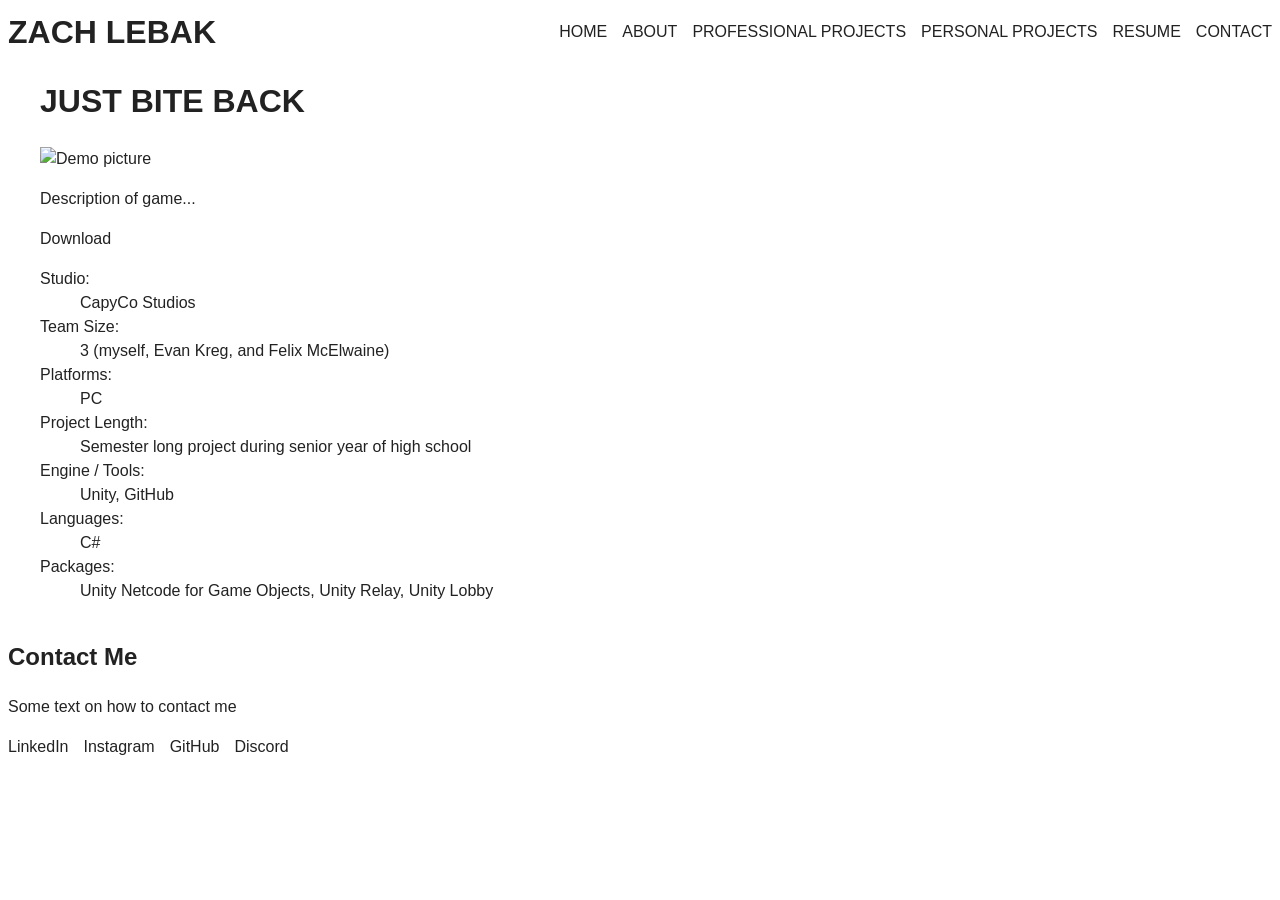
==== just-bite-back.html @ ba39cdc1 "Added project page outline for Just Bite Back" ====
<!DOCTYPE html>
<html>

<head>
  <link rel="stylesheet" href="style.css">
  <title>Project - Just Bite Back</title>
</head>

<body>
  <!--Header-->
  <header>

    <h1>ZACH LEBAK</h1>
    <nav>
      <a href="index.html">HOME</a>
      <a href="">ABOUT</a>
      <a href="">PROFESSIONAL PROJECTS</a>
      <a href="">PERSONAL PROJECTS</a>
      <a href="">RESUME</a>
      <a href="">CONTACT</a>
    </nav>

  </header>


  <!--Main-->
  <main>
    <h1>JUST BITE BACK</h1>

    <img src="#" alt="Demo picture">

    <p>Description of game...</p>

    <a href="#">Download</a>

    <div class="project-grid">
      <dl>
        <dt>Studio:</dt>
        <dd>CapyCo Studios</dd>

        <dt>Team Size:</dt>
        <dd>3 (myself, Evan Kreg, and Felix McElwaine)</dd>

        <dt>Platforms:</dt>
        <dd>PC</dd>

        <dt>Project Length:</dt>
        <dd>Semester long project during senior year of high school</dd>

        <dt>Engine / Tools:</dt>
        <dd>Unity, GitHub</dd>

        <dt>Languages:</dt>
        <dd>C#</dd>

        <dt>Packages:</dt>
        <dd>Unity Netcode for Game Objects, Unity Relay, Unity Lobby</dd>
      </dl>
    </div>
  </main>

  <!--Footer-->
  <footer>
    <h2>Contact Me</h2>

    <p>
      Some text on how to contact me
    </p>

    <!--Links to socials-->
    <nav>
      <a href="">LinkedIn</a>
      <a href="">Instagram</a>
      <a href="">GitHub</a>
      <a href="">Discord</a>
    </nav>
  </footer>
</body>

</html>
---- style.css ----
* {
  box-sizing: border-box;
}

body {
  font-family: sans-serif;
  color: #222;
  line-height: 1.5;
}

main {
  max-width: 1200px;
  margin: 0 auto;
}

a {
  text-decoration: none;
  color: inherit;
}

article {
  padding: 15px;
  border: 2px solid gray;
  margin: 15px 0;
  width: 100%;
}

.project-grid {
  display: grid;
  grid-template-columns: repeat(auto-fit, minmax(280px, 1fr));
  gap: 20px;
}

nav {
  display: flex;
  gap: 15px;
}

header {
  display: flex;
  justify-content: space-between;
  align-items: center;
}

@media (max-width: 600px) {
  header {
    flex-direction: column;
    align-items: flex-start;
  }
}

header h1 {
  margin: 0;
}
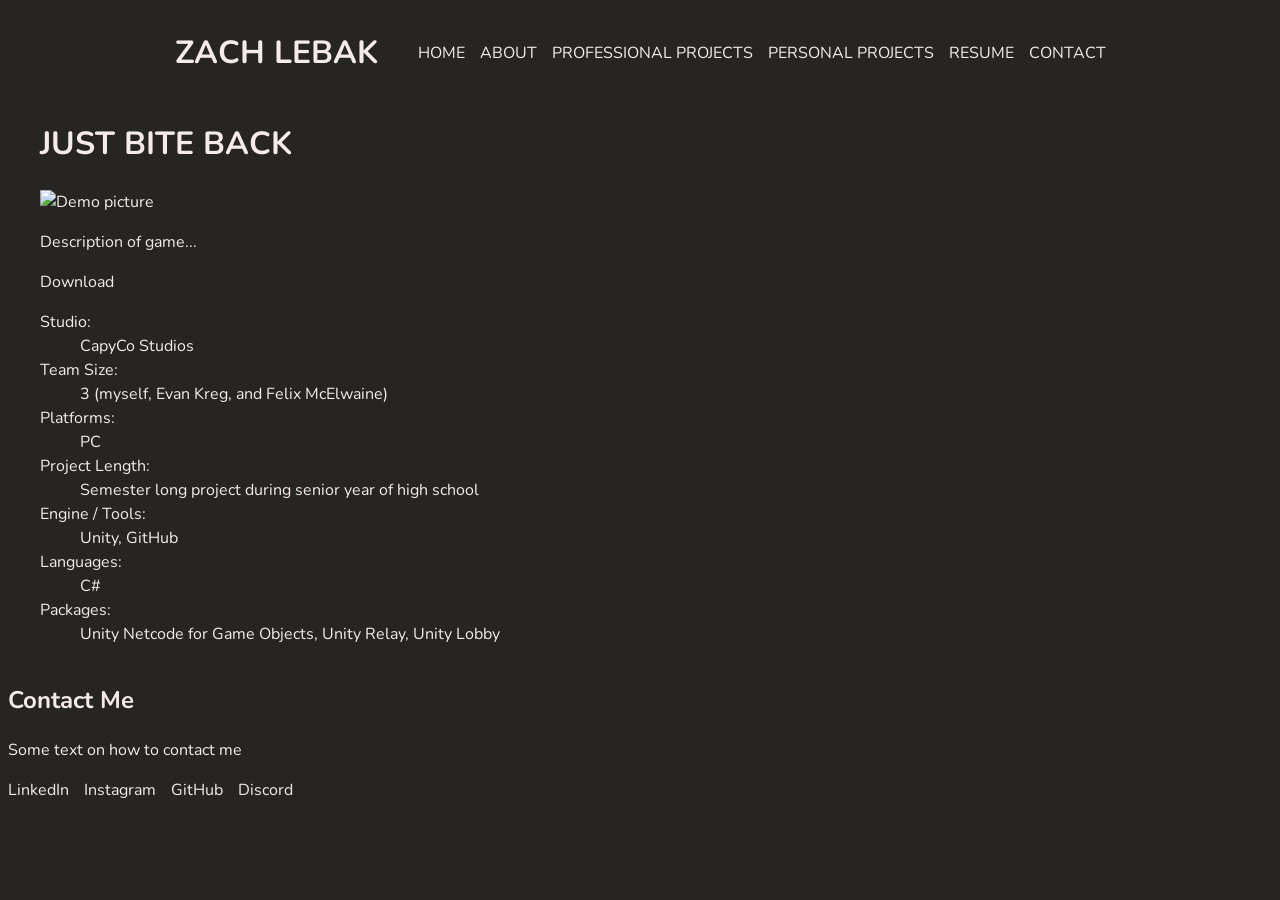
==== commit b4ddd59f: "Updated the look of the main page, focusing on the header" ====
--- a/just-bite-back.html
+++ b/just-bite-back.html
@@ -2,6 +2,9 @@
 <html>
 
 <head>
+  <link rel="preconnect" href="https://fonts.googleapis.com">
+  <link rel="preconnect" href="https://fonts.gstatic.com" crossorigin>
+  <link href="https://fonts.googleapis.com/css2?family=Nunito:wght@400;600;700&display=swap" rel="stylesheet">
   <link rel="stylesheet" href="style.css">
   <title>Project - Just Bite Back</title>
 </head>
@@ -10,14 +13,17 @@
   <!--Header-->
   <header>
 
-    <h1>ZACH LEBAK</h1>
-    <nav>
+    <a href="index.html">
+      <h1>ZACH LEBAK</h1>
+    </a>
+    <button class="nav-toggle">☰</button>
+    <nav class="site-nav">
       <a href="index.html">HOME</a>
-      <a href="">ABOUT</a>
-      <a href="">PROFESSIONAL PROJECTS</a>
-      <a href="">PERSONAL PROJECTS</a>
+      <a href="#about">ABOUT</a>
+      <a href="#prof-projects">PROFESSIONAL PROJECTS</a>
+      <a href="#personal-projects">PERSONAL PROJECTS</a>
       <a href="">RESUME</a>
-      <a href="">CONTACT</a>
+      <a href="#contact">CONTACT</a>
     </nav>
 
   </header>
@@ -75,6 +81,9 @@
       <a href="">Discord</a>
     </nav>
   </footer>
+
+  <!-- Link scripts -->
+  <script src="script.js"></script>
 </body>
 
 </html>
--- a/style.css
+++ b/style.css
@@ -1,54 +1,107 @@
+:root {
+  --bg-color: #272424;
+  --header-color: #121111;
+  --text-color: #f5ebeb;
+  --card-bg: #1e1e1e;
+  --accent: #ea4b4b;
+}
+
 * {
   box-sizing: border-box;
 }
 
+/* Body */
 body {
-  font-family: sans-serif;
-  color: #222;
+  background-color: var(--bg-color);
+  color: var(--text-color);
+  font-family: 'Nunito', sans-serif;
   line-height: 1.5;
 }
 
+/* Main */
 main {
   max-width: 1200px;
   margin: 0 auto;
 }
 
+/* Links */
 a {
   text-decoration: none;
   color: inherit;
 }
 
+/* Article */
 article {
+  background-color: var(--card-bg);
   padding: 15px;
-  border: 2px solid gray;
   margin: 15px 0;
   width: 100%;
 }
 
+/* Nav */
+nav {
+  display: flex;
+  gap: 15px;
+}
+
+.nav-toggle {
+  display: none;
+}
+
+@media (max-width: 1000px) {
+  .nav-toggle {
+    display: block;
+  }
+
+  header {
+    justify-content: space-between;
+    flex-direction: row;
+  }
+
+  .site-nav {
+    display: none;
+    flex-direction: column;
+    width: 100%;
+  }
+
+  .site-nav.open {
+    display: flex;
+  }
+}
+
+/* Header */
+header {
+  display: flex;
+  justify-content: center;
+  align-items: center;
+  gap: 40px;
+}
+
+/* Custom Classes */
+
+/* Project Grid */
 .project-grid {
   display: grid;
   grid-template-columns: repeat(auto-fit, minmax(280px, 1fr));
   gap: 20px;
 }
 
-nav {
-  display: flex;
-  gap: 15px;
+/* Header Band */
+.header-band {
+  background-color: var(--header-color);
+  color: var(--text-color);
+  padding: 1rem 0;
+  width: 100vw;
+  margin-left: calc(-50vw + 50%);
+  text-align: center;
 }
 
-header {
-  display: flex;
-  justify-content: space-between;
-  align-items: center;
-}
-
-@media (max-width: 600px) {
-  header {
-    flex-direction: column;
-    align-items: flex-start;
-  }
-}
-
-header h1 {
-  margin: 0;
+/* About Me Section */
+.about-me-section {
+  background-color: var(--accent);
+  color: var(--text-color);
+  padding: 1rem 0;
+  width: 100vw;
+  margin-left: calc(-50vw + 50%);
+  text-align: center;
 }
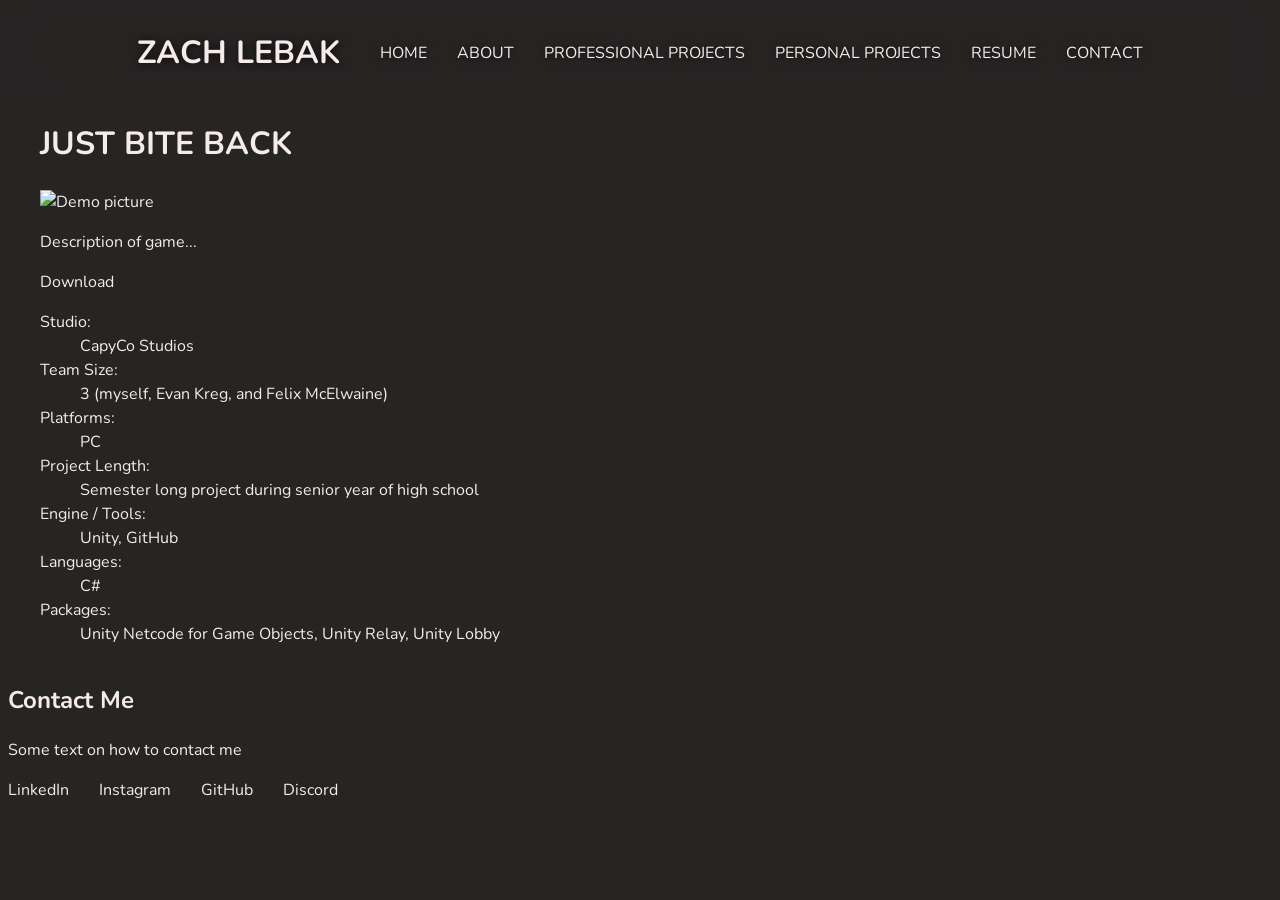
==== commit bc959fc1: "Added more styling and finished about me section." ====
--- a/just-bite-back.html
+++ b/just-bite-back.html
@@ -2,6 +2,7 @@
 <html>
 
 <head>
+  <meta name="viewport" content="width=device-width, initial-scale=1.0">
   <link rel="preconnect" href="https://fonts.googleapis.com">
   <link rel="preconnect" href="https://fonts.gstatic.com" crossorigin>
   <link href="https://fonts.googleapis.com/css2?family=Nunito:wght@400;600;700&display=swap" rel="stylesheet">
--- a/style.css
+++ b/style.css
@@ -18,6 +18,10 @@
   line-height: 1.5;
 }
 
+html {
+  scroll-behavior: smooth;
+}
+
 /* Main */
 main {
   max-width: 1200px;
@@ -30,6 +34,18 @@
   color: inherit;
 }
 
+/* Images */
+img {
+  max-width: 100%;
+  height: auto;
+  display: block;
+}
+
+article img {
+  max-width: 800px;
+  margin: 0 auto;
+}
+
 /* Article */
 article {
   background-color: var(--card-bg);
@@ -38,43 +54,32 @@
   width: 100%;
 }
 
+article h2 {
+  text-align: center;
+}
+
 /* Nav */
 nav {
   display: flex;
-  gap: 15px;
+  gap: 30px;
 }
 
 .nav-toggle {
   display: none;
 }
 
-@media (max-width: 1000px) {
-  .nav-toggle {
-    display: block;
-  }
-
-  header {
-    justify-content: space-between;
-    flex-direction: row;
-  }
-
-  .site-nav {
-    display: none;
-    flex-direction: column;
-    width: 100%;
-  }
-
-  .site-nav.open {
-    display: flex;
-  }
-}
-
 /* Header */
 header {
+  align-items: center;
+  background-color: color-mix(in srgb, var(--bg-color), 90%, transparent);
+  backdrop-filter: blur(20px);
   display: flex;
+  gap: 40px;
   justify-content: center;
-  align-items: center;
-  gap: 40px;
+  position: sticky;
+  top: 0;
+  text-shadow: 0 1px 10px rgba(0, 0, 0, 0.8);
+  z-index: 100;
 }
 
 /* Custom Classes */
@@ -104,4 +109,50 @@
   width: 100vw;
   margin-left: calc(-50vw + 50%);
   text-align: center;
+}
+
+.about-me-section p {
+  line-height: 1.5;
+  max-width: 75ch;
+  margin-bottom: 1rem;
+  margin: 0 auto;
+}
+
+.contact-section {
+  background-color: var(--accent);
+  color: var(--text-color);
+  padding: 1rem 0;
+  width: 100vw;
+  margin-left: calc(-50vw + 50%);
+  text-align: center;
+}
+
+.contact-section nav {
+  flex-direction: column;
+}
+
+/* Small Rules */
+@media (max-width: 1000px) {
+  .nav-toggle {
+    display: block;
+  }
+
+  header {
+    justify-content: space-between;
+    flex-direction: row;
+  }
+
+  .site-nav {
+    display: none;
+    flex-direction: column;
+    width: 100%;
+  }
+
+  .site-nav.open {
+    display: flex;
+  }
+
+  .about-me-section p {
+    padding: 0 20px;
+  }
 }
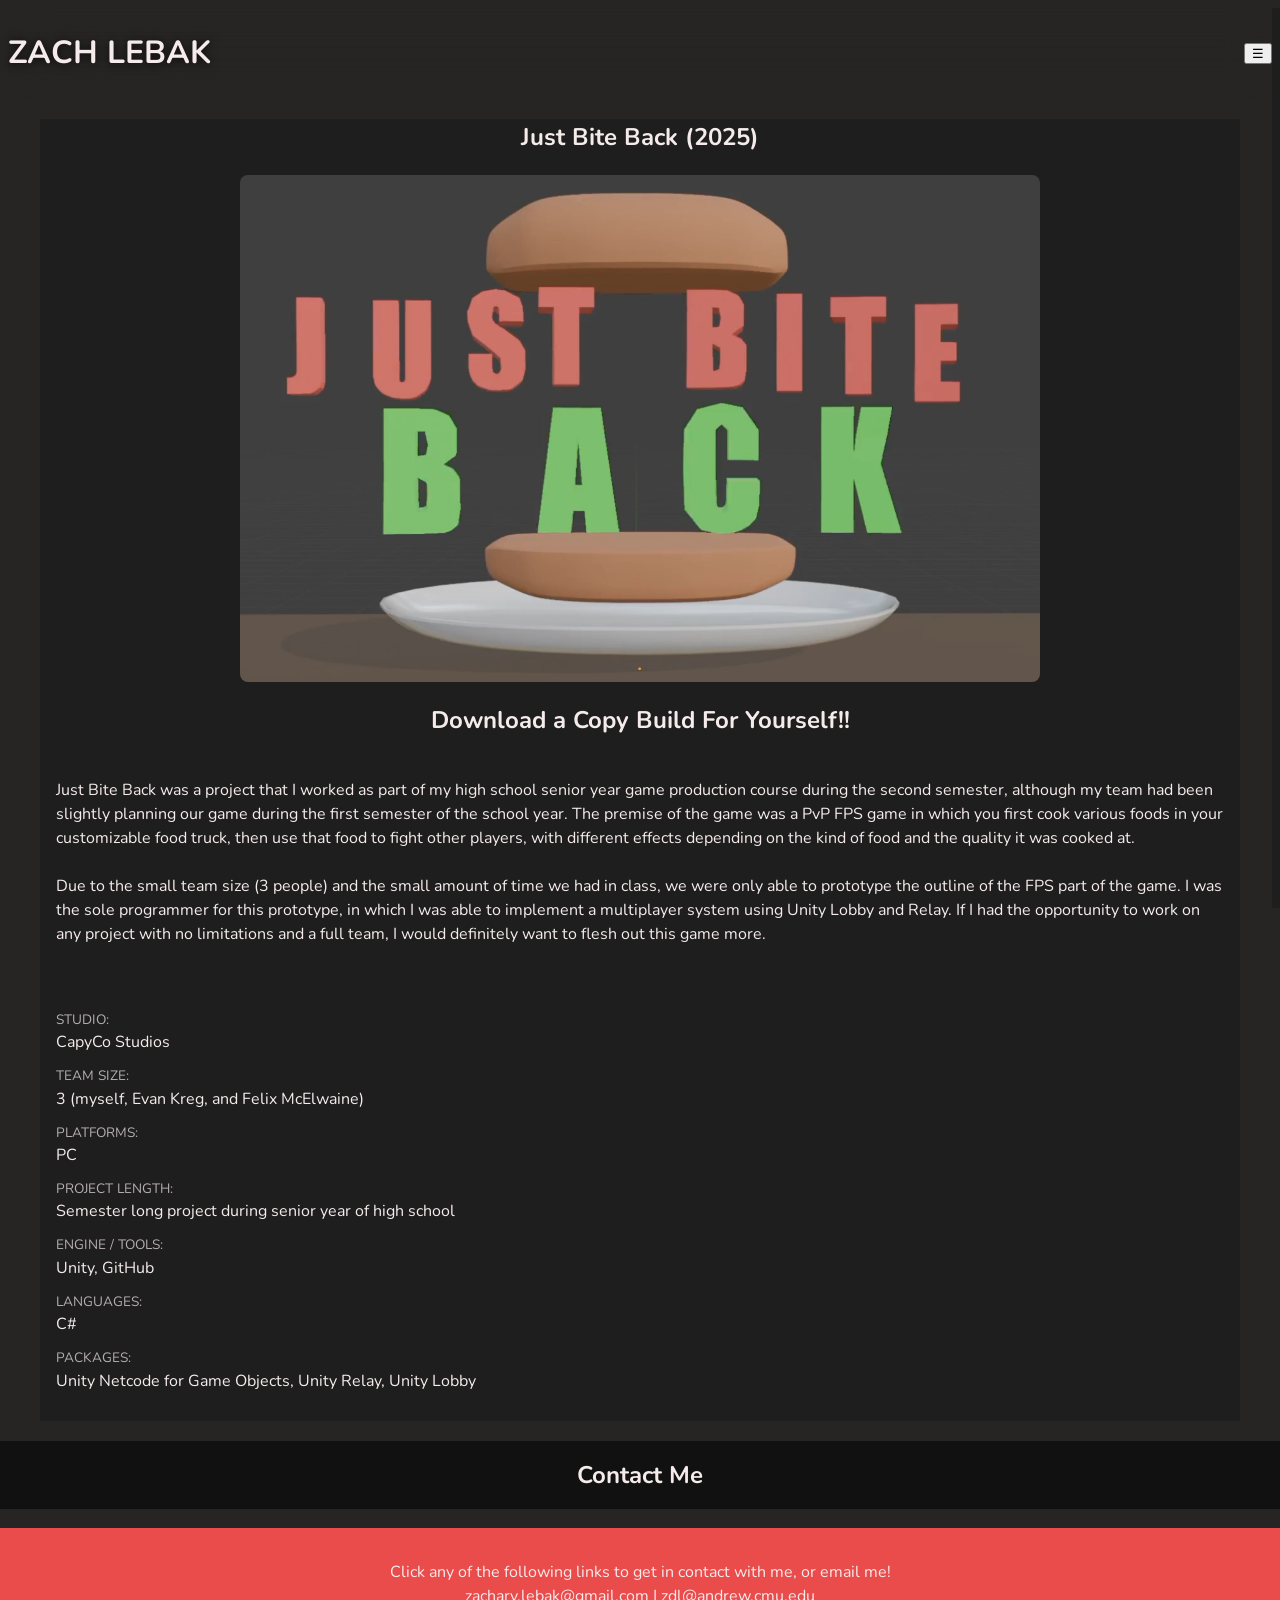
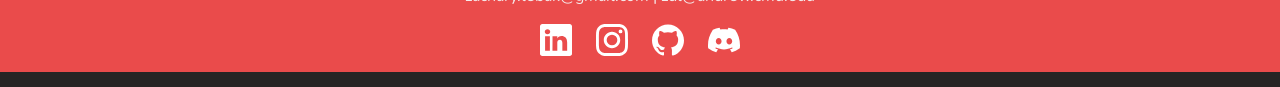
==== commit 6938fbb9: "Changed viewport to hopefully fix mobile view" ====
--- a/just-bite-back.html
+++ b/just-bite-back.html
@@ -11,6 +11,10 @@
 </head>
 
 <body>
+  <div id="loader" aria-hidden="true">
+    <div class="spinner"></div>
+  </div>
+
   <!--Header-->
   <header>
 
@@ -19,12 +23,13 @@
     </a>
     <button class="nav-toggle">☰</button>
     <nav class="site-nav">
-      <a href="index.html">HOME</a>
-      <a href="#about">ABOUT</a>
-      <a href="#prof-projects">PROFESSIONAL PROJECTS</a>
-      <a href="#personal-projects">PERSONAL PROJECTS</a>
-      <a href="">RESUME</a>
-      <a href="#contact">CONTACT</a>
+      <button class="nav-close" aria-label="Close Menu">✕</button>
+      <a href="index.html"><img src="img/house-fill.svg" alt=""> HOME</a>
+      <a href="index.html#about"><img src="img/person-badge.svg" alt=""> ABOUT</a>
+      <a href="index.html#prof-projects"><img src="img/people-fill.svg" alt=""> PROFESSIONAL PROJECTS</a>
+      <a href="index.html#personal-projects"><img src="img/heart-fill.svg" alt=""> PERSONAL PROJECTS</a>
+      <a href="resume.pdf"><img src="img/file-earmark-person-fill.svg" alt=""> RESUME</a>
+      <a href="index.html#contact"><img src="img/chat-fill.svg" alt=""> CONTACT</a>
     </nav>
 
   </header>
@@ -32,55 +37,86 @@
 
   <!--Main-->
   <main>
-    <h1>JUST BITE BACK</h1>
+    <article class="featured-project">
+      <h1>Just Bite Back (2025)</h1>
+      <img src="img/JustBiteBackLogo.png" alt="Just Bite Back caption photo">
 
-    <img src="#" alt="Demo picture">
+      <a href="https://drive.google.com/file/d/1k220V2Wcney2MJxldcKRZJjWkZpJBJUO/view?usp=drive_link">
+        <h1>Download a Copy Build For Yourself!!</h1>
+      </a>
 
-    <p>Description of game...</p>
+      <div class="featured-details">
+        <p>
+          Just Bite Back was a project that I worked as part of my high school senior year
+          game production course during the second semester, although my team had been slightly planning our game
+          during the first semester of the school year. The premise of the game was a PvP FPS game in which you first
+          cook various foods in your customizable food truck, then use that food to fight other players, with
+          different effects depending on the kind of food and the quality it was cooked at.
 
-    <a href="#">Download</a>
+          <br><br>
 
-    <div class="project-grid">
-      <dl>
-        <dt>Studio:</dt>
-        <dd>CapyCo Studios</dd>
+          Due to the small team size (3 people) and the small amount of time we had in class, we were only able to
+          prototype the outline of the FPS part of the game. I was the sole programmer for this prototype, in which I
+          was able to implement a multiplayer system using Unity Lobby and Relay. If I had the opportunity to work on
+          any project with no limitations and a full team, I would definitely want to flesh out this game more.
+        </p>
 
-        <dt>Team Size:</dt>
-        <dd>3 (myself, Evan Kreg, and Felix McElwaine)</dd>
+        <dl>
+          <dt>Studio:</dt>
+          <dd>CapyCo Studios</dd>
 
-        <dt>Platforms:</dt>
-        <dd>PC</dd>
+          <dt>Team Size:</dt>
+          <dd>3 (myself, Evan Kreg, and Felix McElwaine)</dd>
 
-        <dt>Project Length:</dt>
-        <dd>Semester long project during senior year of high school</dd>
+          <dt>Platforms:</dt>
+          <dd>PC</dd>
 
-        <dt>Engine / Tools:</dt>
-        <dd>Unity, GitHub</dd>
+          <dt>Project Length:</dt>
+          <dd>Semester long project during senior year of high school</dd>
 
-        <dt>Languages:</dt>
-        <dd>C#</dd>
+          <dt>Engine / Tools:</dt>
+          <dd>Unity, GitHub</dd>
 
-        <dt>Packages:</dt>
-        <dd>Unity Netcode for Game Objects, Unity Relay, Unity Lobby</dd>
-      </dl>
-    </div>
+          <dt>Languages:</dt>
+          <dd>C#</dd>
+
+          <dt>Packages:</dt>
+          <dd>Unity Netcode for Game Objects, Unity Relay, Unity Lobby</dd>
+        </dl>
+      </div>
+    </article>
   </main>
 
   <!--Footer-->
-  <footer>
-    <h2>Contact Me</h2>
+  <footer id="contact">
+    <h2 class="header-band">Contact Me</h2>
 
-    <p>
-      Some text on how to contact me
-    </p>
+    <article class="contact-section">
+      <p>
+        Click any of the following links to get in contact with me, or email me!
 
-    <!--Links to socials-->
-    <nav>
-      <a href="">LinkedIn</a>
-      <a href="">Instagram</a>
-      <a href="">GitHub</a>
-      <a href="">Discord</a>
-    </nav>
+        <br>
+
+        zachary.lebak@gmail.com | zdl@andrew.cmu.edu
+      </p>
+
+      <!--Links to socials-->
+      <div class="social-links">
+        <a href="https://www.linkedin.com/in/zachary-lebak-763389263/">
+          <img src="img/linkedin.svg" alt="LinkedIn">
+        </a>
+        <a href="https://www.instagram.com/doomflame64/">
+          <img src="img/instagram.svg" alt="Instagram">
+        </a>
+        <a href="https://github.com/DoomFlame">
+          <img src="img/github.svg" alt="GitHub">
+        </a>
+        <a href="https://discord.com/users/527137718740844547">
+          <img src="img/discord.svg" alt="Discord">
+        </a>
+      </div>
+    </article>
+
   </footer>
 
   <!-- Link scripts -->
--- a/style.css
+++ b/style.css
@@ -4,11 +4,14 @@
   --text-color: #f5ebeb;
   --card-bg: #1e1e1e;
   --accent: #ea4b4b;
-}
+  --accent-translucent: #ea4b4bca;
+}
+
 
 * {
   box-sizing: border-box;
 }
+
 
 /* Body */
 body {
@@ -16,23 +19,74 @@
   color: var(--text-color);
   font-family: 'Nunito', sans-serif;
   line-height: 1.5;
-}
-
+  overflow-x: hidden;
+}
+
+
+/* Loader */
+#loader {
+  position: fixed;
+  inset: 0;
+  background-color: var(--bg-color);
+  display: flex;
+  justify-content: center;
+  align-items: center;
+  z-index: 9999;
+  transition: opacity 0.4s ease, visibility 0.4s ease;
+}
+
+#loader.hidden {
+  opacity: 0;
+  visibility: hidden;
+}
+
+.spinner {
+  width: 48px;
+  height: 48px;
+  border: 4px solid var(--card-bg);
+  border-top-color: var(--accent);
+  border-radius: 50%;
+  animation: spin 0.8s linear infinite;
+}
+
+@keyframes spin {
+  to {
+    transform: rotate(360deg);
+  }
+}
+
+@view-transition {
+  navigation: auto;
+}
+
+
+/* HTML */
 html {
   scroll-behavior: smooth;
-}
+  scrollbar-width: thin;
+  scrollbar-color: var(--accent-translucent) transparent;
+}
+
 
 /* Main */
 main {
   max-width: 1200px;
   margin: 0 auto;
 }
+
 
 /* Links */
 a {
   text-decoration: none;
   color: inherit;
-}
+  transition: opacity 0.2s ease, transform 0.2s ease;
+}
+
+a:hover {
+  opacity: 0.7;
+  transform: translateY(-3px);
+}
+
 
 /* Images */
 img {
@@ -41,10 +95,6 @@
   display: block;
 }
 
-article img {
-  max-width: 800px;
-  margin: 0 auto;
-}
 
 /* Article */
 article {
@@ -58,6 +108,12 @@
   text-align: center;
 }
 
+article img {
+  max-width: 800px;
+  margin: 0 auto;
+}
+
+
 /* Nav */
 nav {
   display: flex;
@@ -67,6 +123,23 @@
 .nav-toggle {
   display: none;
 }
+
+.nav-close {
+  display: none;
+}
+
+.site-nav a {
+  display: flex;
+  align-items: center;
+  gap: 0.75rem;
+}
+
+.site-nav img {
+  width: 1.1rem;
+  flex-shrink: 0;
+  filter: brightness(0) invert(1);
+}
+
 
 /* Header */
 header {
@@ -82,14 +155,112 @@
   z-index: 100;
 }
 
-/* Custom Classes */
 
 /* Project Grid */
 .project-grid {
   display: grid;
-  grid-template-columns: repeat(auto-fit, minmax(280px, 1fr));
-  gap: 20px;
-}
+  grid-template-columns: repeat(2, 1fr);
+  gap: 2rem;
+  max-width: 1200px;
+  margin: 0 auto;
+  padding: 0 1rem;
+}
+
+
+/* Project Card Details */
+.project-card {
+  background-color: var(--card-bg);
+  border-radius: 8px;
+  padding: 1rem;
+  transition: transform 0.2s ease
+}
+
+.project-card:hover {
+  transform: translateY(-4px);
+}
+
+.project-card h3 {
+  text-align: center;
+}
+
+.project-card img {
+  width: 100%;
+  aspect-ratio: 16 / 9;
+  object-fit: cover;
+  border-radius: 8px;
+}
+
+.project-card dt {
+  font-size: 0.85rem;
+  text-transform: uppercase;
+  opacity: 0.7;
+}
+
+.project-card dd {
+  margin: 0 0 0.75rem 0;
+}
+
+
+/* Featured Project */
+.featured-project {
+  max-width: 1200px;
+  margin: 0 auto;
+  padding: 0 1rem;
+}
+
+.featured-project h3,
+.featured-project h1 {
+  text-align: center;
+}
+
+.featured-project img {
+  width: 100%;
+  border-radius: 8px;
+}
+
+
+/* Featured Details */
+.featured-details {
+  display: grid;
+  grid-template-columns: 1fr 1fr;
+  gap: 2rem;
+  margin-top: 1.5rem;
+}
+
+.featured-details dt {
+  font-size: 0.85rem;
+  text-transform: uppercase;
+  opacity: 0.7;
+}
+
+.featured-details dd {
+  margin: 0 0 0.75rem 0;
+}
+
+
+/* Social Links */
+.social-links {
+  display: flex;
+  justify-content: center;
+  gap: 1.5rem;
+  flex-wrap: wrap;
+}
+
+.social-links img {
+  width: 32px;
+  height: 32px;
+  filter: brightness(0) invert(1);
+}
+
+
+/* Video Embed */
+.video-embed iframe {
+  width: 100%;
+  aspect-ratio: 16 / 9;
+  border: 0;
+  border-radius: 8px;
+}
+
 
 /* Header Band */
 .header-band {
@@ -101,6 +272,7 @@
   text-align: center;
 }
 
+
 /* About Me Section */
 .about-me-section {
   background-color: var(--accent);
@@ -118,6 +290,8 @@
   margin: 0 auto;
 }
 
+
+/* Contact Section */
 .contact-section {
   background-color: var(--accent);
   color: var(--text-color);
@@ -132,7 +306,7 @@
 }
 
 /* Small Rules */
-@media (max-width: 1000px) {
+@media (max-width: 1300px) {
   .nav-toggle {
     display: block;
   }
@@ -143,16 +317,53 @@
   }
 
   .site-nav {
-    display: none;
+    position: fixed;
+    top: 0;
+    right: 0;
+    height: 100vh;
+    width: min(280px, 80vw);
+    background-color: var(--card-bg);
+    display: flex;
     flex-direction: column;
-    width: 100%;
+    gap: 1.25rem;
+    padding: 4rem 1.5rem 1.5rem;
+    transform: translateX(100%);
+    transition: transform 0.3s ease;
+    z-index: 200;
   }
 
   .site-nav.open {
+    transform: translateX(0);
+  }
+
+  .site-nav a {
     display: flex;
+    align-items: center;
+    gap: 0.75rem;
+  }
+
+  .site-nav img {
+    display: block;
+    width: 1.1rem;
+    filter: brightness(0) invert(1);
+  }
+
+  .nav-close {
+    display: block;
+    position: absolute;
+    top: 1rem;
+    right: 1rem;
   }
 
   .about-me-section p {
     padding: 0 20px;
   }
+
+  .project-grid {
+    grid-template-columns: 1fr;
+  }
+
+  .featured-details {
+    grid-template-columns: 1fr;
+  }
 }
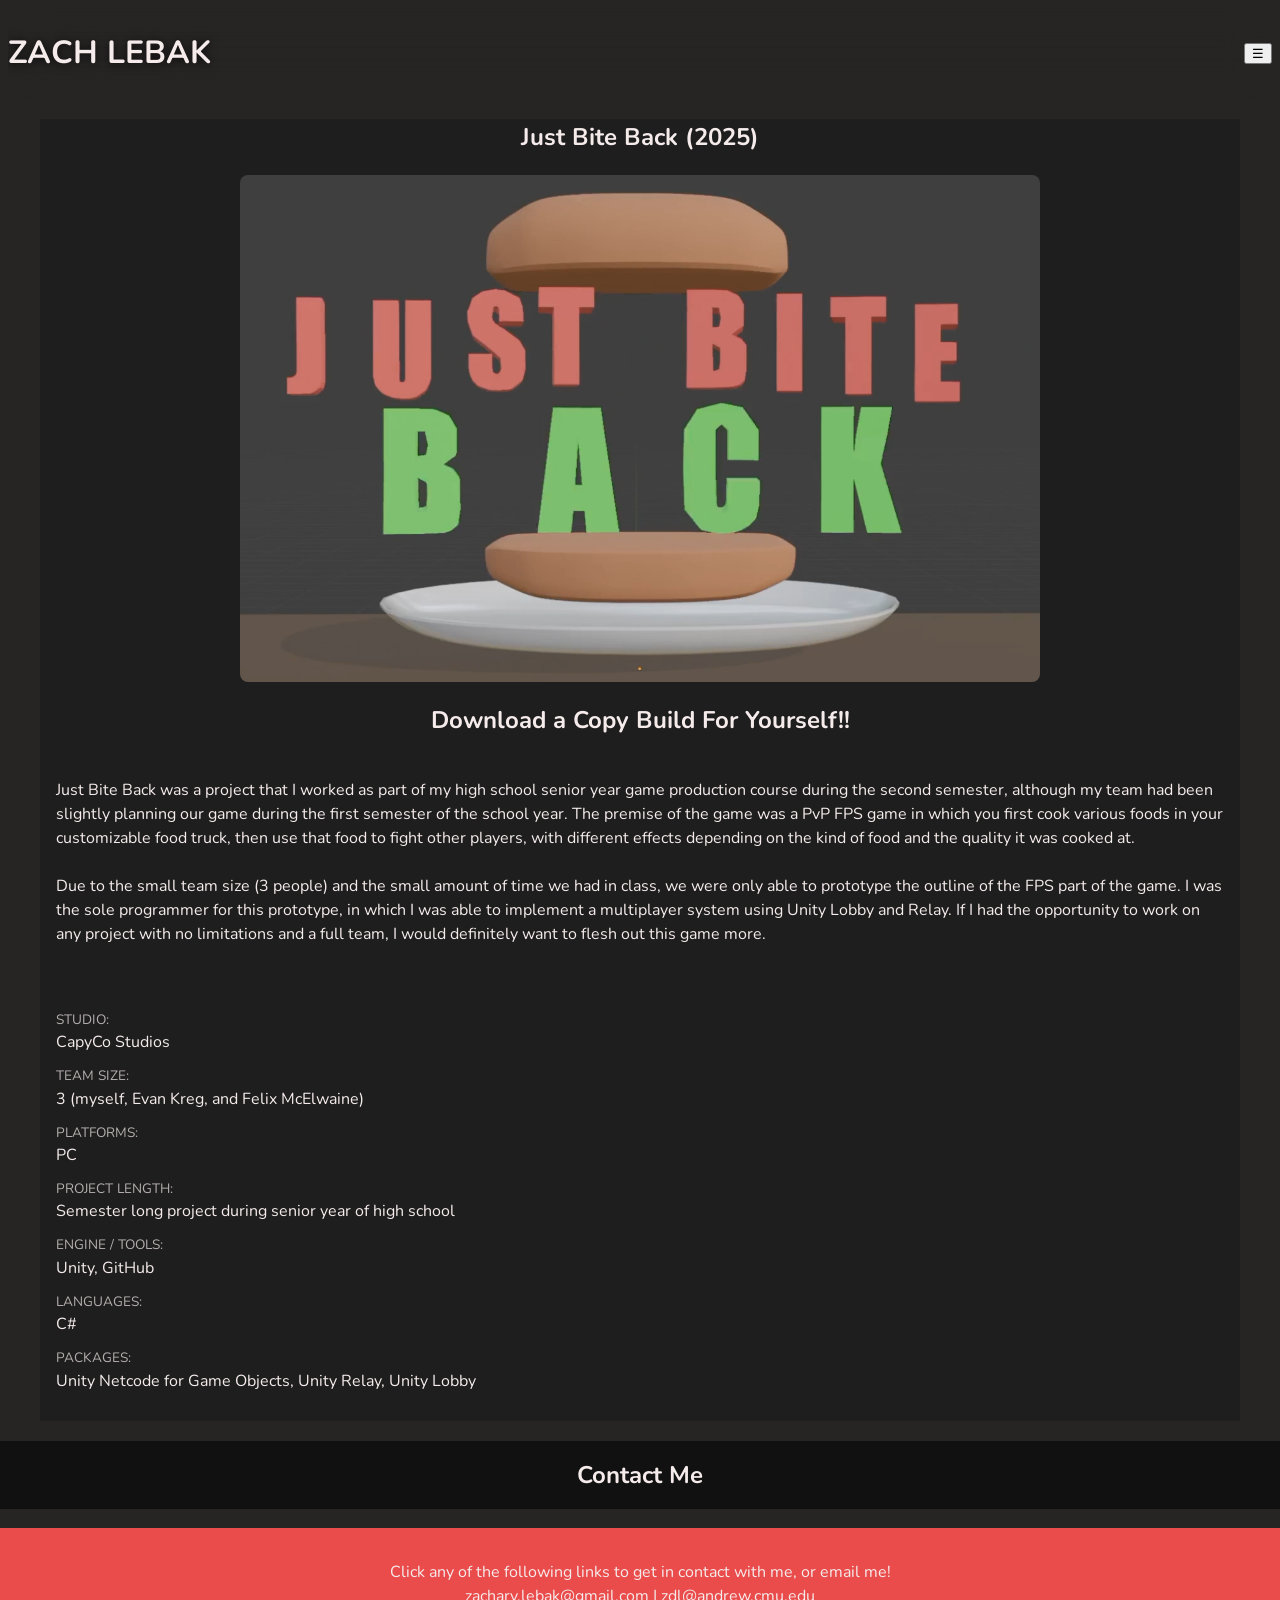
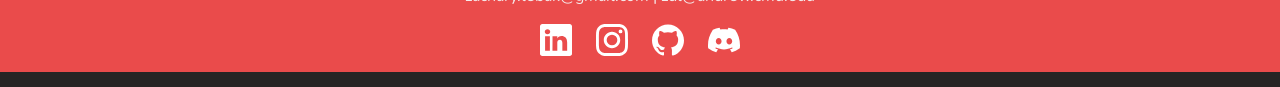
==== commit 9134b1ee: "Reformatted with Prettier extension" ====
--- a/just-bite-back.html
+++ b/just-bite-back.html
@@ -1,126 +1,145 @@
-<!DOCTYPE html>
+<!doctype html>
 <html>
+  <head>
+    <meta name="viewport" content="width=device-width, initial-scale=1.0" />
+    <link rel="preconnect" href="https://fonts.googleapis.com" />
+    <link rel="preconnect" href="https://fonts.gstatic.com" crossorigin />
+    <link
+      href="https://fonts.googleapis.com/css2?family=Nunito:wght@400;600;700&display=swap"
+      rel="stylesheet"
+    />
+    <link rel="stylesheet" href="style.css" />
+    <title>Project - Just Bite Back</title>
+  </head>
 
-<head>
-  <meta name="viewport" content="width=device-width, initial-scale=1.0">
-  <link rel="preconnect" href="https://fonts.googleapis.com">
-  <link rel="preconnect" href="https://fonts.gstatic.com" crossorigin>
-  <link href="https://fonts.googleapis.com/css2?family=Nunito:wght@400;600;700&display=swap" rel="stylesheet">
-  <link rel="stylesheet" href="style.css">
-  <title>Project - Just Bite Back</title>
-</head>
+  <body>
+    <div id="loader" aria-hidden="true">
+      <div class="spinner"></div>
+    </div>
 
-<body>
-  <div id="loader" aria-hidden="true">
-    <div class="spinner"></div>
-  </div>
+    <!--Header-->
+    <header>
+      <a href="index.html">
+        <h1>ZACH LEBAK</h1>
+      </a>
+      <button class="nav-toggle">☰</button>
+      <nav class="site-nav">
+        <button class="nav-close" aria-label="Close Menu">✕</button>
+        <a href="index.html"><img src="img/house-fill.svg" alt="" /> HOME</a>
+        <a href="index.html#about"
+          ><img src="img/person-badge.svg" alt="" /> ABOUT</a
+        >
+        <a href="index.html#prof-projects"
+          ><img src="img/people-fill.svg" alt="" /> PROFESSIONAL PROJECTS</a
+        >
+        <a href="index.html#personal-projects"
+          ><img src="img/heart-fill.svg" alt="" /> PERSONAL PROJECTS</a
+        >
+        <a href="resume.pdf"
+          ><img src="img/file-earmark-person-fill.svg" alt="" /> RESUME</a
+        >
+        <a href="index.html#contact"
+          ><img src="img/chat-fill.svg" alt="" /> CONTACT</a
+        >
+      </nav>
+    </header>
 
-  <!--Header-->
-  <header>
+    <!--Main-->
+    <main>
+      <article class="featured-project">
+        <h1>Just Bite Back (2025)</h1>
+        <img
+          src="img/JustBiteBackLogo.png"
+          alt="Just Bite Back caption photo"
+        />
 
-    <a href="index.html">
-      <h1>ZACH LEBAK</h1>
-    </a>
-    <button class="nav-toggle">☰</button>
-    <nav class="site-nav">
-      <button class="nav-close" aria-label="Close Menu">✕</button>
-      <a href="index.html"><img src="img/house-fill.svg" alt=""> HOME</a>
-      <a href="index.html#about"><img src="img/person-badge.svg" alt=""> ABOUT</a>
-      <a href="index.html#prof-projects"><img src="img/people-fill.svg" alt=""> PROFESSIONAL PROJECTS</a>
-      <a href="index.html#personal-projects"><img src="img/heart-fill.svg" alt=""> PERSONAL PROJECTS</a>
-      <a href="resume.pdf"><img src="img/file-earmark-person-fill.svg" alt=""> RESUME</a>
-      <a href="index.html#contact"><img src="img/chat-fill.svg" alt=""> CONTACT</a>
-    </nav>
+        <a
+          href="https://drive.google.com/file/d/1k220V2Wcney2MJxldcKRZJjWkZpJBJUO/view?usp=drive_link"
+        >
+          <h1>Download a Copy Build For Yourself!!</h1>
+        </a>
 
-  </header>
+        <div class="featured-details">
+          <p>
+            Just Bite Back was a project that I worked as part of my high school
+            senior year game production course during the second semester,
+            although my team had been slightly planning our game during the
+            first semester of the school year. The premise of the game was a PvP
+            FPS game in which you first cook various foods in your customizable
+            food truck, then use that food to fight other players, with
+            different effects depending on the kind of food and the quality it
+            was cooked at.
 
+            <br /><br />
 
-  <!--Main-->
-  <main>
-    <article class="featured-project">
-      <h1>Just Bite Back (2025)</h1>
-      <img src="img/JustBiteBackLogo.png" alt="Just Bite Back caption photo">
+            Due to the small team size (3 people) and the small amount of time
+            we had in class, we were only able to prototype the outline of the
+            FPS part of the game. I was the sole programmer for this prototype,
+            in which I was able to implement a multiplayer system using Unity
+            Lobby and Relay. If I had the opportunity to work on any project
+            with no limitations and a full team, I would definitely want to
+            flesh out this game more.
+          </p>
 
-      <a href="https://drive.google.com/file/d/1k220V2Wcney2MJxldcKRZJjWkZpJBJUO/view?usp=drive_link">
-        <h1>Download a Copy Build For Yourself!!</h1>
-      </a>
+          <dl>
+            <dt>Studio:</dt>
+            <dd>CapyCo Studios</dd>
 
-      <div class="featured-details">
+            <dt>Team Size:</dt>
+            <dd>3 (myself, Evan Kreg, and Felix McElwaine)</dd>
+
+            <dt>Platforms:</dt>
+            <dd>PC</dd>
+
+            <dt>Project Length:</dt>
+            <dd>Semester long project during senior year of high school</dd>
+
+            <dt>Engine / Tools:</dt>
+            <dd>Unity, GitHub</dd>
+
+            <dt>Languages:</dt>
+            <dd>C#</dd>
+
+            <dt>Packages:</dt>
+            <dd>Unity Netcode for Game Objects, Unity Relay, Unity Lobby</dd>
+          </dl>
+        </div>
+      </article>
+    </main>
+
+    <!--Footer-->
+    <footer id="contact">
+      <h2 class="header-band">Contact Me</h2>
+
+      <article class="contact-section">
         <p>
-          Just Bite Back was a project that I worked as part of my high school senior year
-          game production course during the second semester, although my team had been slightly planning our game
-          during the first semester of the school year. The premise of the game was a PvP FPS game in which you first
-          cook various foods in your customizable food truck, then use that food to fight other players, with
-          different effects depending on the kind of food and the quality it was cooked at.
+          Click any of the following links to get in contact with me, or email
+          me!
 
-          <br><br>
+          <br />
 
-          Due to the small team size (3 people) and the small amount of time we had in class, we were only able to
-          prototype the outline of the FPS part of the game. I was the sole programmer for this prototype, in which I
-          was able to implement a multiplayer system using Unity Lobby and Relay. If I had the opportunity to work on
-          any project with no limitations and a full team, I would definitely want to flesh out this game more.
+          zachary.lebak@gmail.com | zdl@andrew.cmu.edu
         </p>
 
-        <dl>
-          <dt>Studio:</dt>
-          <dd>CapyCo Studios</dd>
+        <!--Links to socials-->
+        <div class="social-links">
+          <a href="https://www.linkedin.com/in/zachary-lebak-763389263/">
+            <img src="img/linkedin.svg" alt="LinkedIn" />
+          </a>
+          <a href="https://www.instagram.com/doomflame64/">
+            <img src="img/instagram.svg" alt="Instagram" />
+          </a>
+          <a href="https://github.com/DoomFlame">
+            <img src="img/github.svg" alt="GitHub" />
+          </a>
+          <a href="https://discord.com/users/527137718740844547">
+            <img src="img/discord.svg" alt="Discord" />
+          </a>
+        </div>
+      </article>
+    </footer>
 
-          <dt>Team Size:</dt>
-          <dd>3 (myself, Evan Kreg, and Felix McElwaine)</dd>
-
-          <dt>Platforms:</dt>
-          <dd>PC</dd>
-
-          <dt>Project Length:</dt>
-          <dd>Semester long project during senior year of high school</dd>
-
-          <dt>Engine / Tools:</dt>
-          <dd>Unity, GitHub</dd>
-
-          <dt>Languages:</dt>
-          <dd>C#</dd>
-
-          <dt>Packages:</dt>
-          <dd>Unity Netcode for Game Objects, Unity Relay, Unity Lobby</dd>
-        </dl>
-      </div>
-    </article>
-  </main>
-
-  <!--Footer-->
-  <footer id="contact">
-    <h2 class="header-band">Contact Me</h2>
-
-    <article class="contact-section">
-      <p>
-        Click any of the following links to get in contact with me, or email me!
-
-        <br>
-
-        zachary.lebak@gmail.com | zdl@andrew.cmu.edu
-      </p>
-
-      <!--Links to socials-->
-      <div class="social-links">
-        <a href="https://www.linkedin.com/in/zachary-lebak-763389263/">
-          <img src="img/linkedin.svg" alt="LinkedIn">
-        </a>
-        <a href="https://www.instagram.com/doomflame64/">
-          <img src="img/instagram.svg" alt="Instagram">
-        </a>
-        <a href="https://github.com/DoomFlame">
-          <img src="img/github.svg" alt="GitHub">
-        </a>
-        <a href="https://discord.com/users/527137718740844547">
-          <img src="img/discord.svg" alt="Discord">
-        </a>
-      </div>
-    </article>
-
-  </footer>
-
-  <!-- Link scripts -->
-  <script src="script.js"></script>
-</body>
-
-</html>+    <!-- Link scripts -->
+    <script src="script.js"></script>
+  </body>
+</html>
--- a/style.css
+++ b/style.css
@@ -7,21 +7,18 @@
   --accent-translucent: #ea4b4bca;
 }
 
-
 * {
   box-sizing: border-box;
 }
-
 
 /* Body */
 body {
   background-color: var(--bg-color);
   color: var(--text-color);
-  font-family: 'Nunito', sans-serif;
+  font-family: "Nunito", sans-serif;
   line-height: 1.5;
   overflow-x: hidden;
 }
-
 
 /* Loader */
 #loader {
@@ -32,7 +29,9 @@
   justify-content: center;
   align-items: center;
   z-index: 9999;
-  transition: opacity 0.4s ease, visibility 0.4s ease;
+  transition:
+    opacity 0.4s ease,
+    visibility 0.4s ease;
 }
 
 #loader.hidden {
@@ -59,7 +58,6 @@
   navigation: auto;
 }
 
-
 /* HTML */
 html {
   scroll-behavior: smooth;
@@ -67,26 +65,25 @@
   scrollbar-color: var(--accent-translucent) transparent;
 }
 
-
 /* Main */
 main {
   max-width: 1200px;
   margin: 0 auto;
 }
-
 
 /* Links */
 a {
   text-decoration: none;
   color: inherit;
-  transition: opacity 0.2s ease, transform 0.2s ease;
+  transition:
+    opacity 0.2s ease,
+    transform 0.2s ease;
 }
 
 a:hover {
   opacity: 0.7;
   transform: translateY(-3px);
 }
-
 
 /* Images */
 img {
@@ -94,7 +91,6 @@
   height: auto;
   display: block;
 }
-
 
 /* Article */
 article {
@@ -113,7 +109,6 @@
   margin: 0 auto;
 }
 
-
 /* Nav */
 nav {
   display: flex;
@@ -139,7 +134,6 @@
   flex-shrink: 0;
   filter: brightness(0) invert(1);
 }
-
 
 /* Header */
 header {
@@ -153,8 +147,8 @@
   top: 0;
   text-shadow: 0 1px 10px rgba(0, 0, 0, 0.8);
   z-index: 100;
-}
-
+  overflow-x: clip;
+}
 
 /* Project Grid */
 .project-grid {
@@ -166,20 +160,23 @@
   padding: 0 1rem;
 }
 
-
 /* Project Card Details */
 .project-card {
   background-color: var(--card-bg);
   border-radius: 8px;
   padding: 1rem;
-  transition: transform 0.2s ease
+  transition: transform 0.2s ease;
 }
 
 .project-card:hover {
   transform: translateY(-4px);
 }
 
-.project-card h3 {
+.project-card h1,
+.project-card h2,
+.project-card h3,
+.project-card h4,
+.project-card h5 {
   text-align: center;
 }
 
@@ -200,7 +197,6 @@
   margin: 0 0 0.75rem 0;
 }
 
-
 /* Featured Project */
 .featured-project {
   max-width: 1200px;
@@ -208,8 +204,11 @@
   padding: 0 1rem;
 }
 
+.featured-project h1,
+.featured-project h2,
 .featured-project h3,
-.featured-project h1 {
+.featured-project h4,
+.featured-project h5 {
   text-align: center;
 }
 
@@ -217,7 +216,6 @@
   width: 100%;
   border-radius: 8px;
 }
-
 
 /* Featured Details */
 .featured-details {
@@ -237,7 +235,6 @@
   margin: 0 0 0.75rem 0;
 }
 
-
 /* Social Links */
 .social-links {
   display: flex;
@@ -251,7 +248,6 @@
   height: 32px;
   filter: brightness(0) invert(1);
 }
-
 
 /* Video Embed */
 .video-embed iframe {
@@ -260,7 +256,6 @@
   border: 0;
   border-radius: 8px;
 }
-
 
 /* Header Band */
 .header-band {
@@ -272,7 +267,6 @@
   text-align: center;
 }
 
-
 /* About Me Section */
 .about-me-section {
   background-color: var(--accent);
@@ -285,11 +279,10 @@
 
 .about-me-section p {
   line-height: 1.5;
-  max-width: 75ch;
+  max-width: 100ch;
   margin-bottom: 1rem;
   margin: 0 auto;
 }
-
 
 /* Contact Section */
 .contact-section {
@@ -366,4 +359,4 @@
   .featured-details {
     grid-template-columns: 1fr;
   }
-}+}
